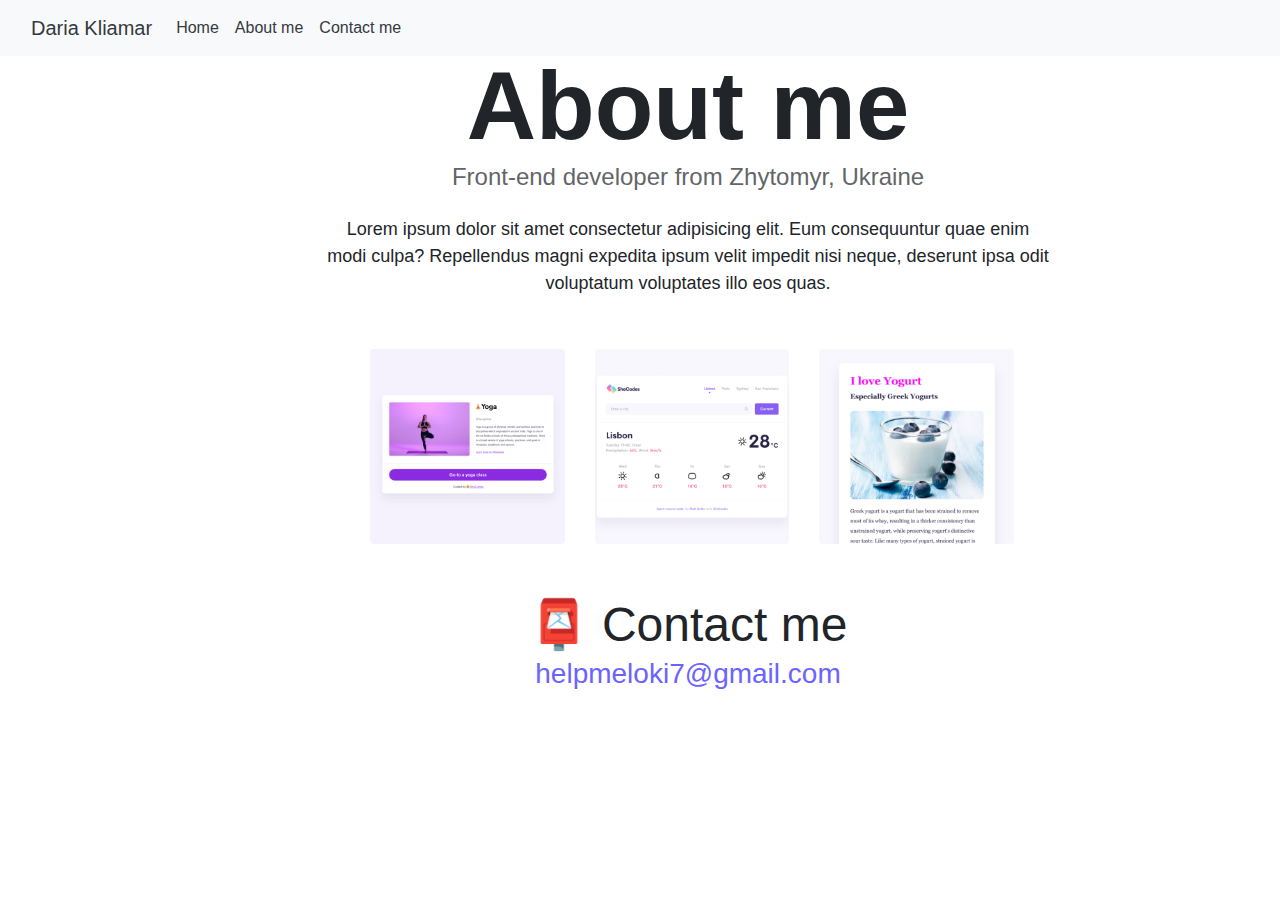
==== about.html @ 2ef09424 "copy previous homework" ====
<!DOCTYPE html>
<html lang="en">
  <head>
    <meta charset="UTF-8" />
    <meta http-equiv="X-UA-Compatible" content="IE=edge" />
    <meta name="viewport" content="width=device-width, initial-scale=1.0" />
    <link
      rel="stylesheet"
      href="https://cdn.jsdelivr.net/npm/bootstrap@4.0.0/dist/css/bootstrap.min.css"
      integrity="sha384-Gn5384xqQ1aoWXA+058RXPxPg6fy4IWvTNh0E263XmFcJlSAwiGgFAW/dAiS6JXm"
      crossorigin="anonymous"
    />
    <link rel="stylesheet" href="./src/styles.css" />
    <title>About Daria Kliamar</title>
  </head>
  <body class="align-body">
    <div class="container m-5">
      <nav class="navbar fixed-top navbar-expand-lg navbar-light bg-light">
        <div class="container-fluid">
          <a class="navbar-brand text-dark" href="./index.html"
            >Daria Kliamar</a
          >
          <button
            class="navbar-toggler"
            type="button"
            data-bs-toggle="collapse"
            data-bs-target="#navbarNavAltMarkup"
            aria-controls="navbarNavAltMarkup"
            aria-expanded="false"
            aria-label="Toggle navigation"
          >
            <span class="navbar-toggler-icon"></span>
          </button>
          <div class="collapse navbar-collapse" id="navbarNavAltMarkup">
            <div class="navbar-nav">
              <a
                class="nav-link active text-dark"
                aria-current="page"
                href="index.html"
                >Home</a
              >
              <a class="nav-link text-dark" href="./about.html">About me</a>
              <a class="nav-link text-dark" href="./about.html#contact"
                >Contact me</a
              >
            </div>
          </div>
        </div>
      </nav>
      <h1 class="about-heading">About me</h1>
      <h3>Front-end developer from Zhytomyr, Ukraine</h3>
      <p class="about-paragraph m-4">
        Lorem ipsum dolor sit amet consectetur adipisicing elit. Eum
        consequuntur quae enim modi culpa? Repellendus magni expedita ipsum
        velit impedit nisi neque, deserunt ipsa odit voluptatum voluptates illo
        eos quas.
      </p>
      <div class="row m-5">
        <div class="col-md-4">
          <img
            src="./images/yoga.png"
            alt="yoga app"
            class="img-fluid m-1 shadow rounded"
          />
        </div>
        <div class="col-md-4">
          <img
            src="./images/weather.png"
            alt="weather app"
            class="img-fluid m-1 shadow rounded"
          />
        </div>
        <div class="col-md-4">
          <img
            src="./images/yogurt.png"
            alt="yogurt app"
            class="img-fluid m-1 shadow rounded"
          />
        </div>
      </div>
      <div id="contact">
        <h2>📮 Contact me</h2>
        <a href="mailto:helpmeloki7@gmail.com" class="email-link">
          helpmeloki7@gmail.com
        </a>
      </div>
    </div>
    <script
      src="https://cdn.jsdelivr.net/npm/bootstrap@5.1.3/dist/js/bootstrap.bundle.min.js"
      integrity="sha384-ka7Sk0Gln4gmtz2MlQnikT1wXgYsOg+OMhuP+IlRH9sENBO0LRn5q+8nbTov4+1p"
      crossorigin="anonymous"
    ></script>
  </body>
</html>
---- src/styles.css ----
:root {
  --primary-color: #6c63ff;
  --secondary-color: #f5f2fe;
  --box-shadow: 0 5px 10px rgba(0, 0, 0, 0.3);
}

body {
  margin: 60px auto;
  max-width: 800px;
}

h1,
h2,
h3 {
  text-align: center;
  margin: 0;
}

h1 {
  font-size: 96px;
}

h2 {
  font-size: 48px;
}

h3 {
  font-size: 24px;
  opacity: 0.7;
}

p {
  background: var(--secondary-color);
  padding: 20px;
  border-radius: 4px;
  font-size: 18px;
  line-height: 1.5;
  text-align: center;
}
.align-body {
  margin: 0 auto;
}

.navigation-links {
  display: flex;
  margin-top: 40px;
  justify-content: center;
}

.navigation-links a {
  margin: 20px;
  border-radius: 4px;
  padding: 20px 15px;
  text-decoration: none;
  text-transform: capitalize;
}

.contact-link {
  background: var(--primary-color);
  box-shadow: var(--box-shadow);
  color: white;
}

.about-link {
  color: var(--primary-color);
  border: 1px solid var(--primary-color);
}

.homepage-link {
  color: var(--primary-color);
  text-align: center;
  display: block;
}

.about-paragraphs {
  display: flex;
  margin: 30px 0;
}

.about-paragraphs p {
  margin: 10px;
}

.email-link {
  display: flex;
  justify-content: center;
  color: var(--primary-color);
  font-size: 28px;
  text-decoration: none;
}

.email-link:hover {
  text-decoration: underline;
}
.section-heading {
  text-align: left;
}
.section-paragraph {
  background-color: transparent;
  text-align: left;
  padding: 0;
}
.about-heading {
  font-size: 96px;
  font-weight: 800;
}
.about-paragraph {
  background-color: transparent;
  padding: 0;
}
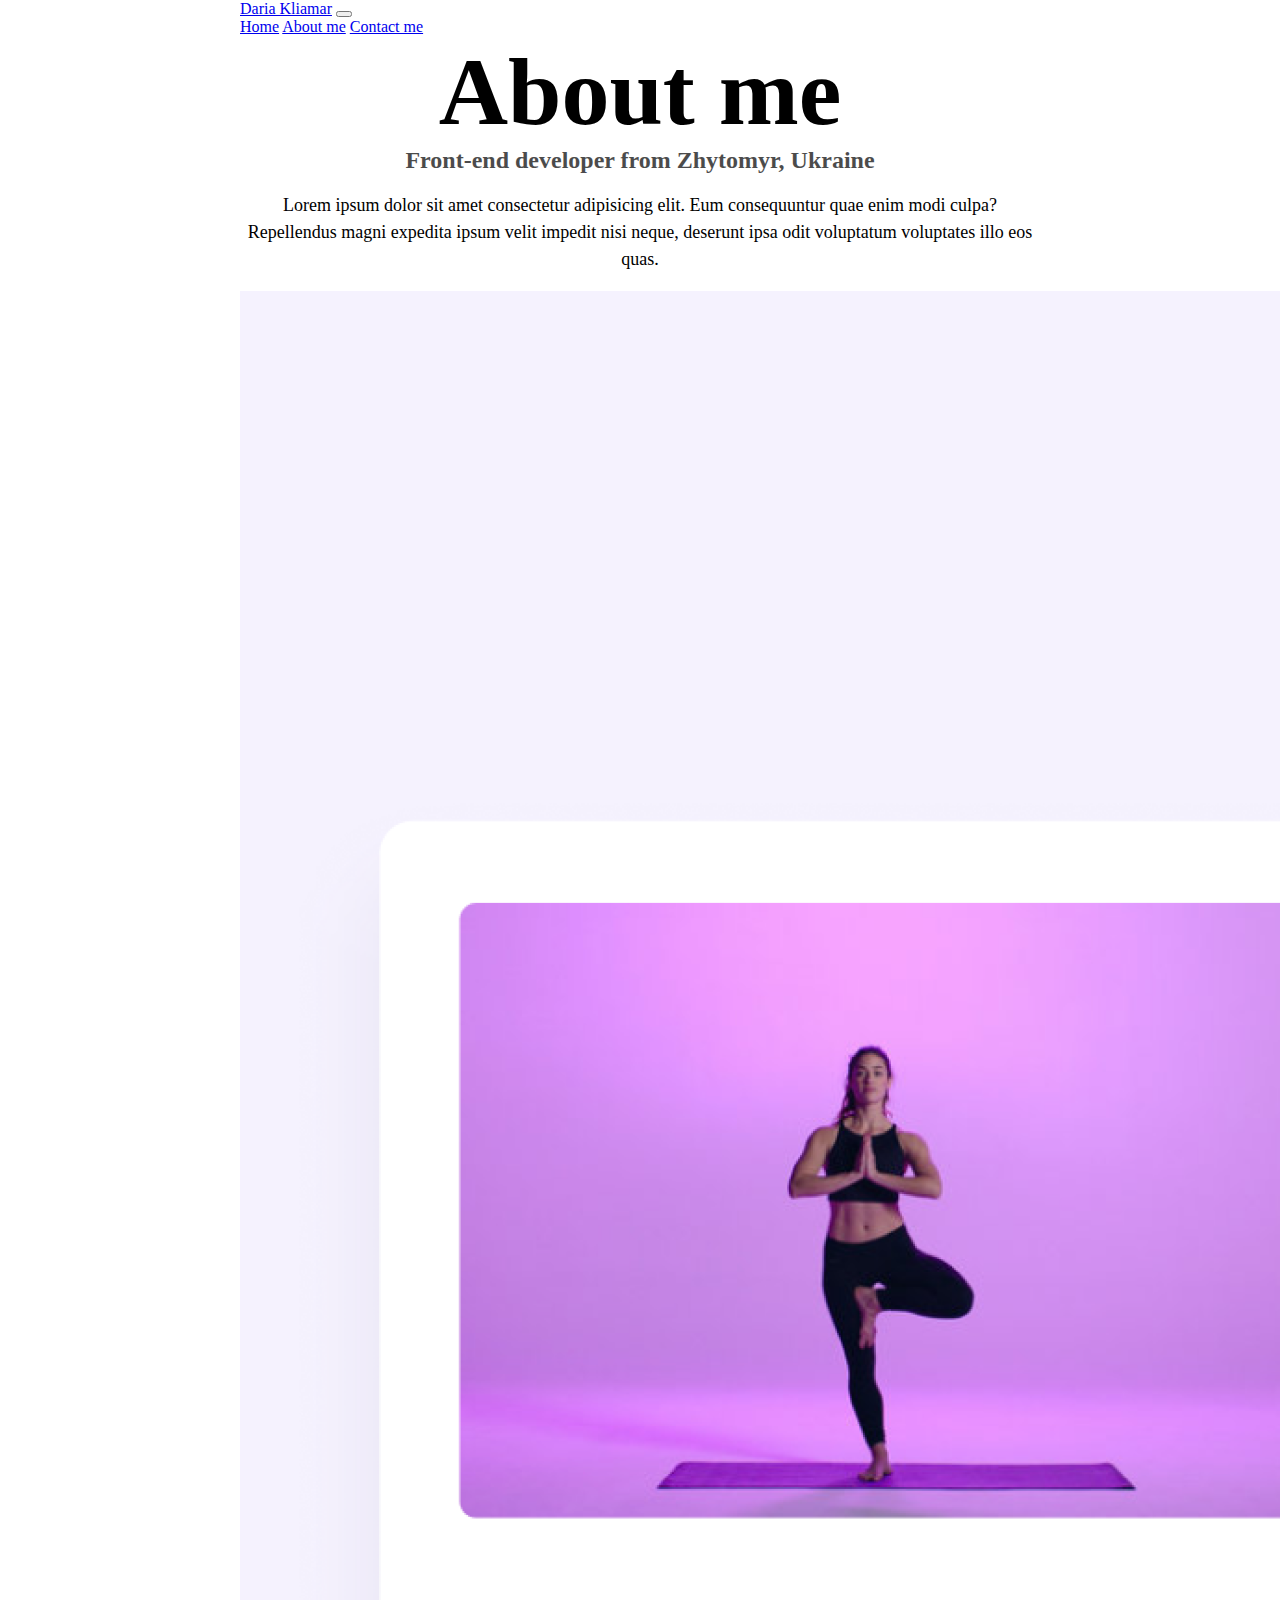
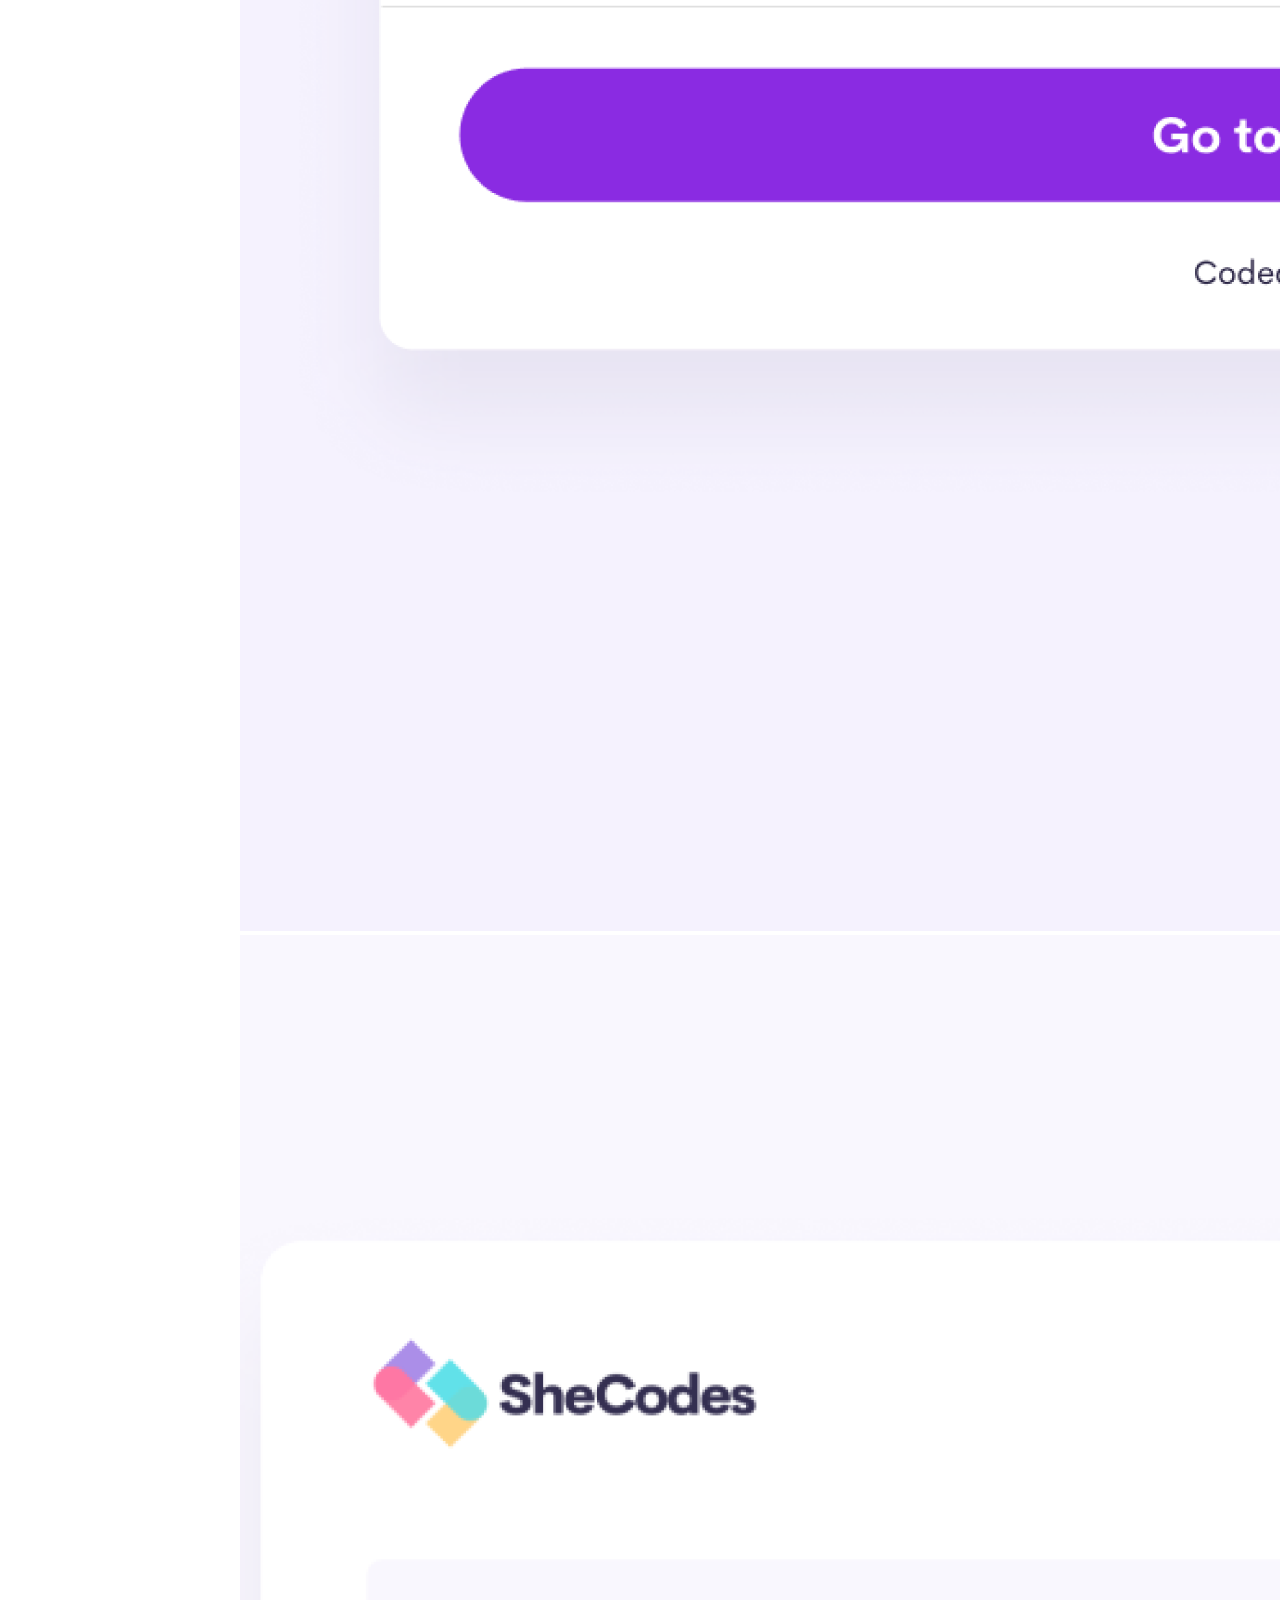
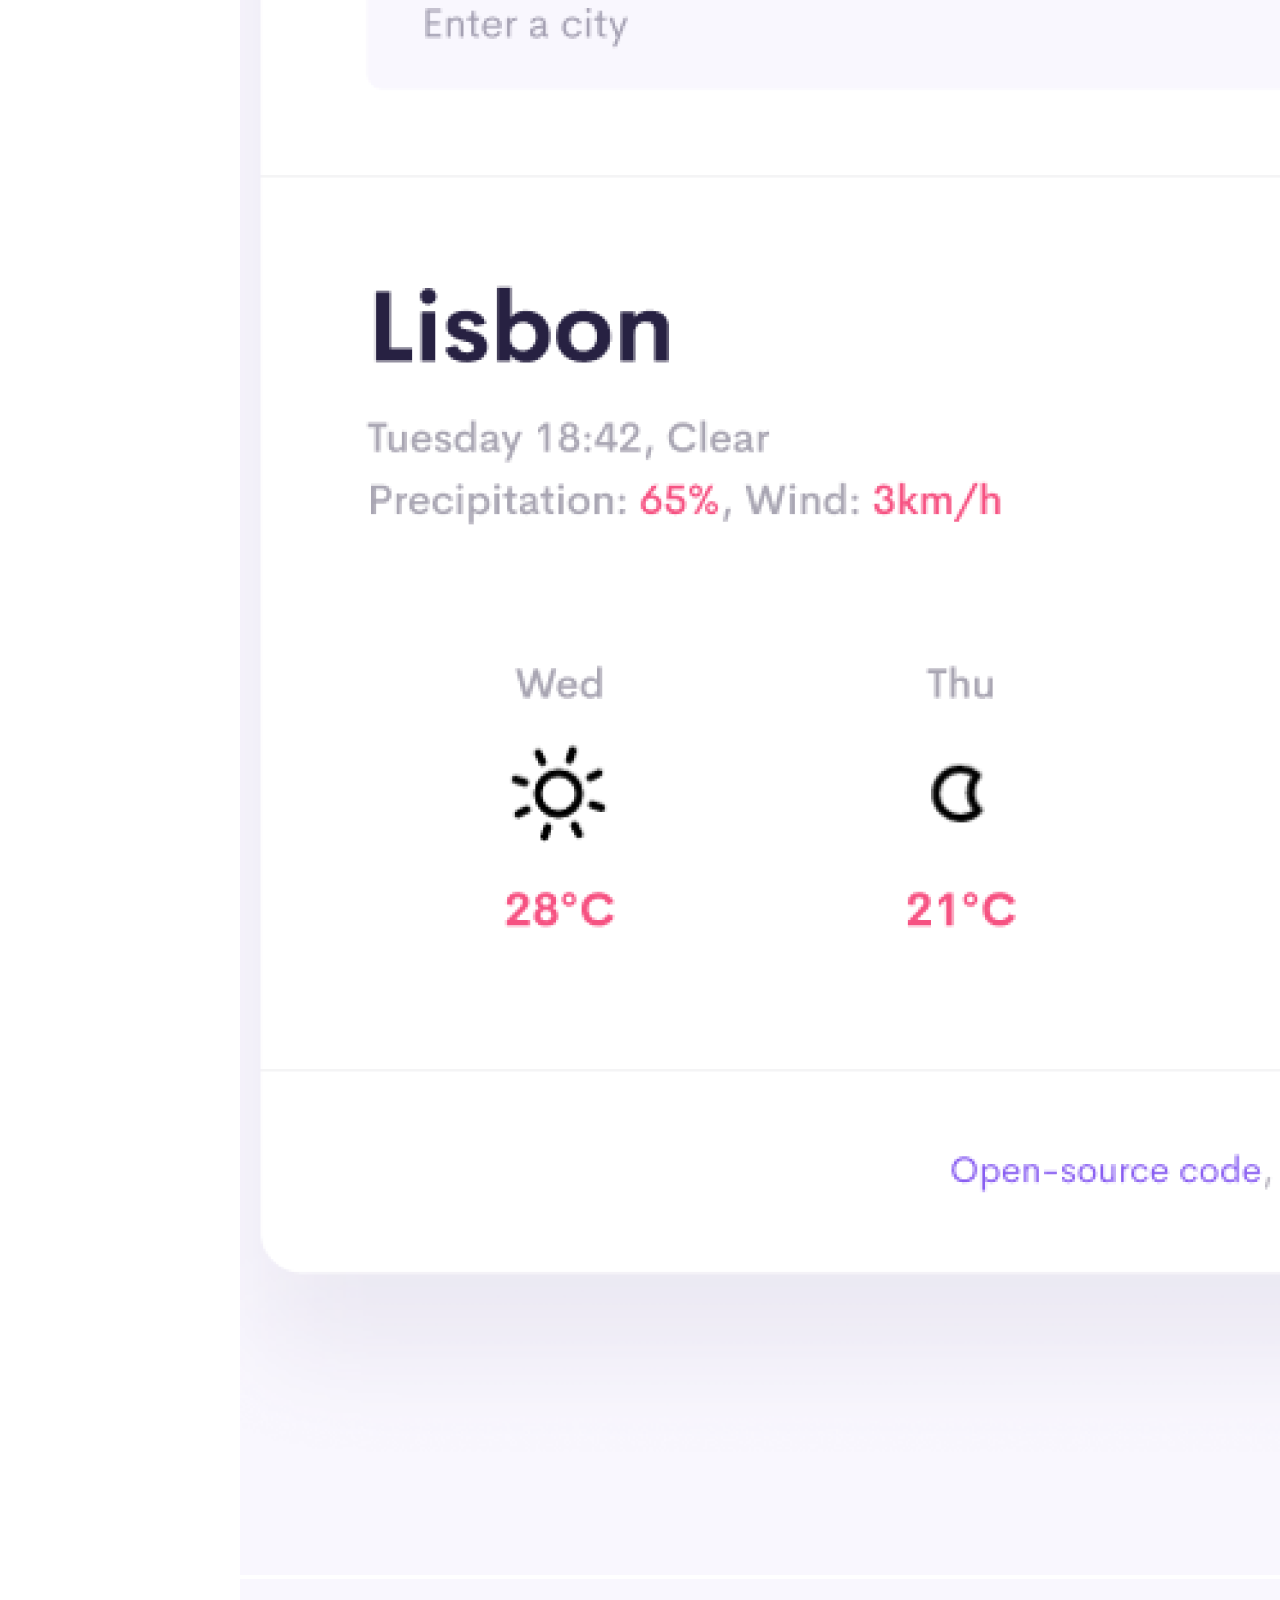
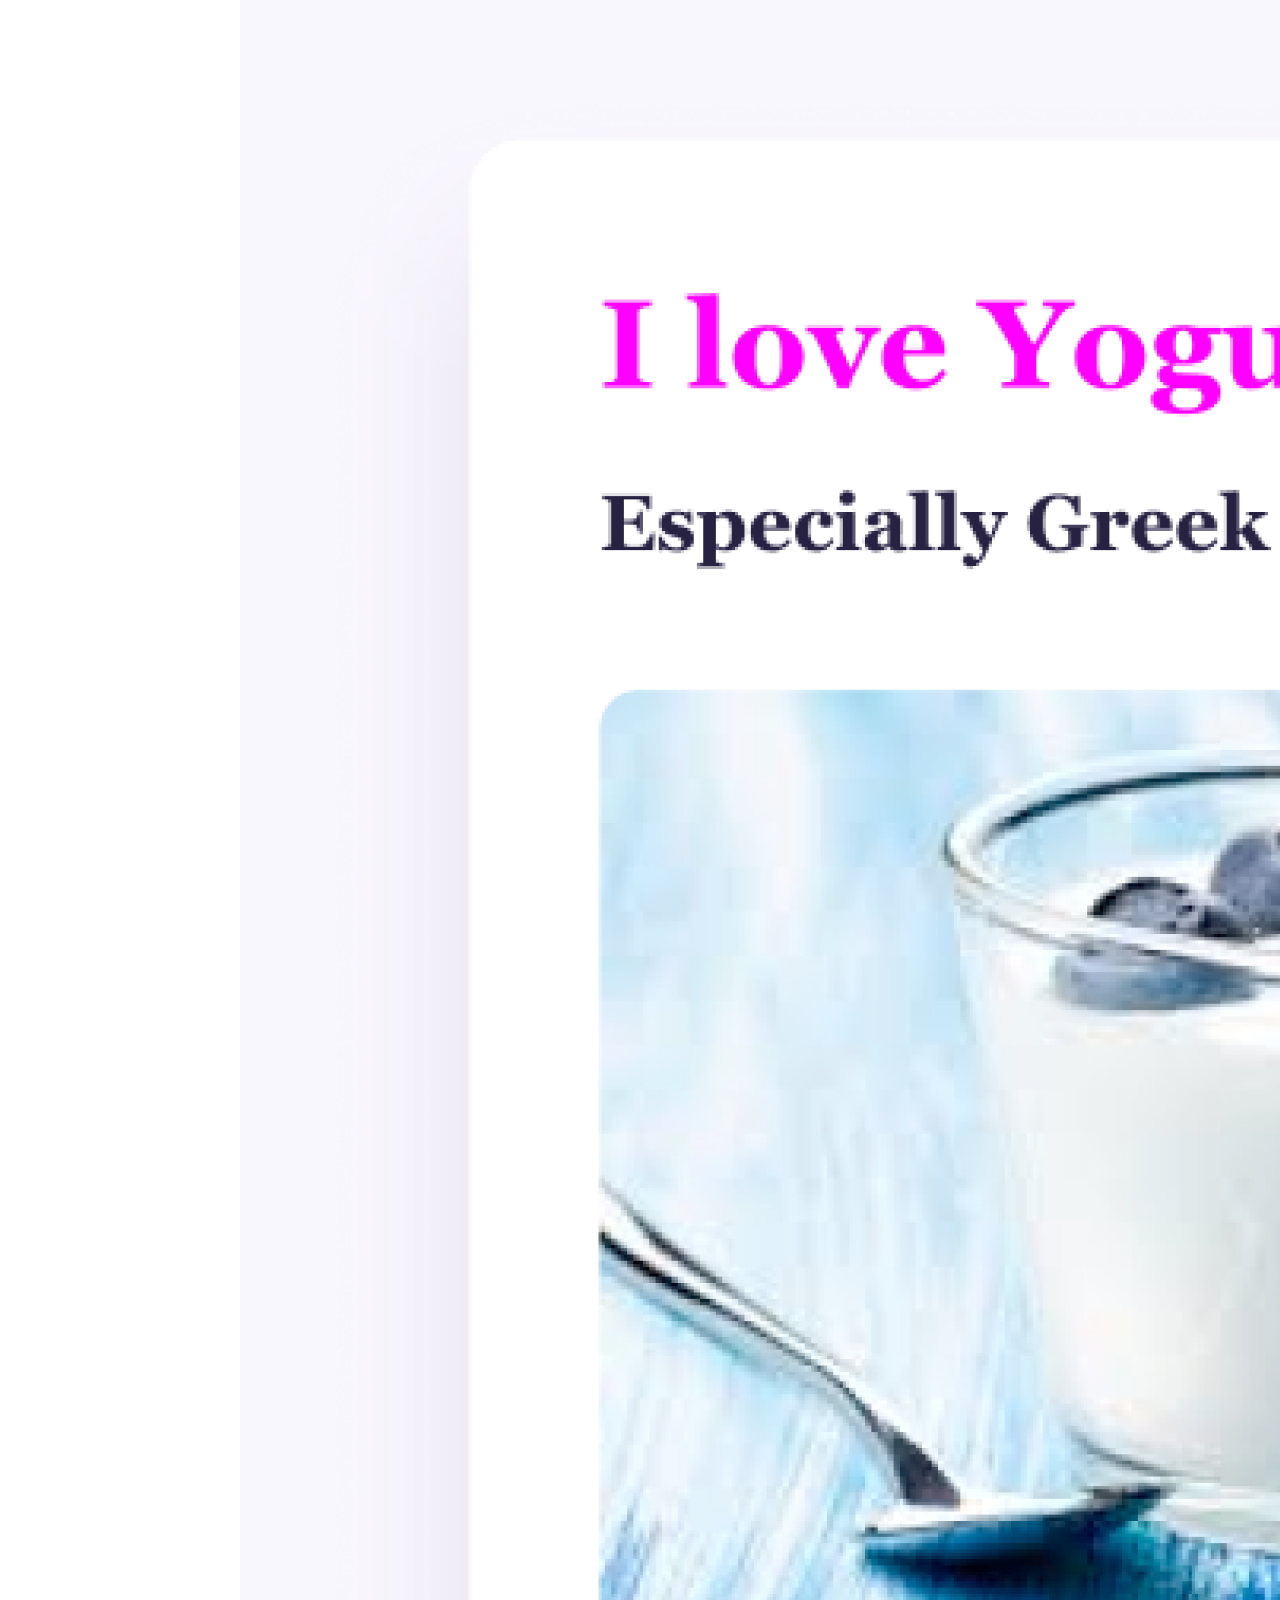
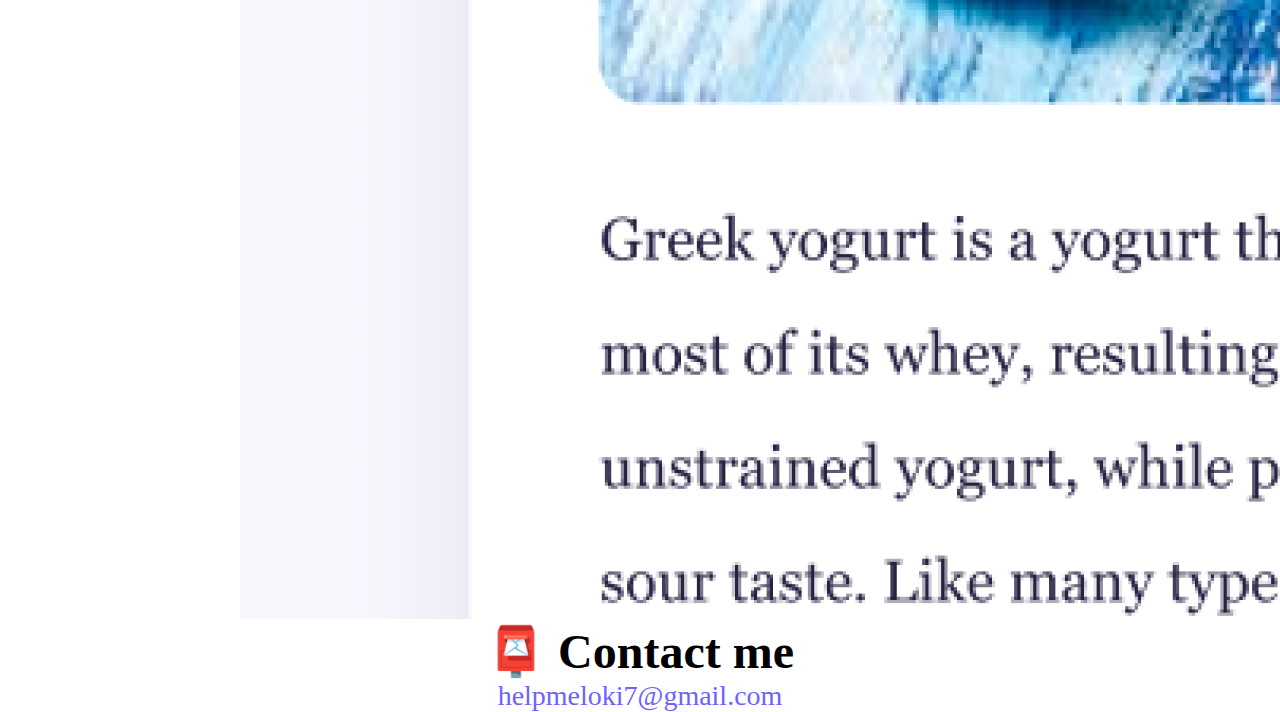
==== commit 221a7330: "remove imagies from homepage on small screens" ====
--- a/about.html
+++ b/about.html
@@ -5,11 +5,16 @@
     <meta http-equiv="X-UA-Compatible" content="IE=edge" />
     <meta name="viewport" content="width=device-width, initial-scale=1.0" />
     <link
+      href="https://cdn.jsdelivr.net/npm/bootstrap@5.3.0-alpha1/dist/css/bootstrap.min.css"
       rel="stylesheet"
-      href="https://cdn.jsdelivr.net/npm/bootstrap@4.0.0/dist/css/bootstrap.min.css"
-      integrity="sha384-Gn5384xqQ1aoWXA+058RXPxPg6fy4IWvTNh0E263XmFcJlSAwiGgFAW/dAiS6JXm"
+      integrity="sha384-GLhlTQ8iRABdZLl6O3oVMWSktQOp6b7In1Zl3/Jr59b6EGGoI1aFkw7cmDA6j6gD"
       crossorigin="anonymous"
     />
+    <script
+      src="https://cdn.jsdelivr.net/npm/bootstrap@5.3.0-alpha1/dist/js/bootstrap.bundle.min.js"
+      integrity="sha384-w76AqPfDkMBDXo30jS1Sgez6pr3x5MlQ1ZAGC+nuZB+EYdgRZgiwxhTBTkF7CXvN"
+      crossorigin="anonymous"
+    ></script>
     <link rel="stylesheet" href="./src/styles.css" />
     <title>About Daria Kliamar</title>
   </head>
@@ -85,10 +90,5 @@
         </a>
       </div>
     </div>
-    <script
-      src="https://cdn.jsdelivr.net/npm/bootstrap@5.1.3/dist/js/bootstrap.bundle.min.js"
-      integrity="sha384-ka7Sk0Gln4gmtz2MlQnikT1wXgYsOg+OMhuP+IlRH9sENBO0LRn5q+8nbTov4+1p"
-      crossorigin="anonymous"
-    ></script>
   </body>
 </html>
--- a/src/styles.css
+++ b/src/styles.css
@@ -108,3 +108,5 @@
   background-color: transparent;
   padding: 0;
 }
+@media screen and (max-width: 576px) {
+}
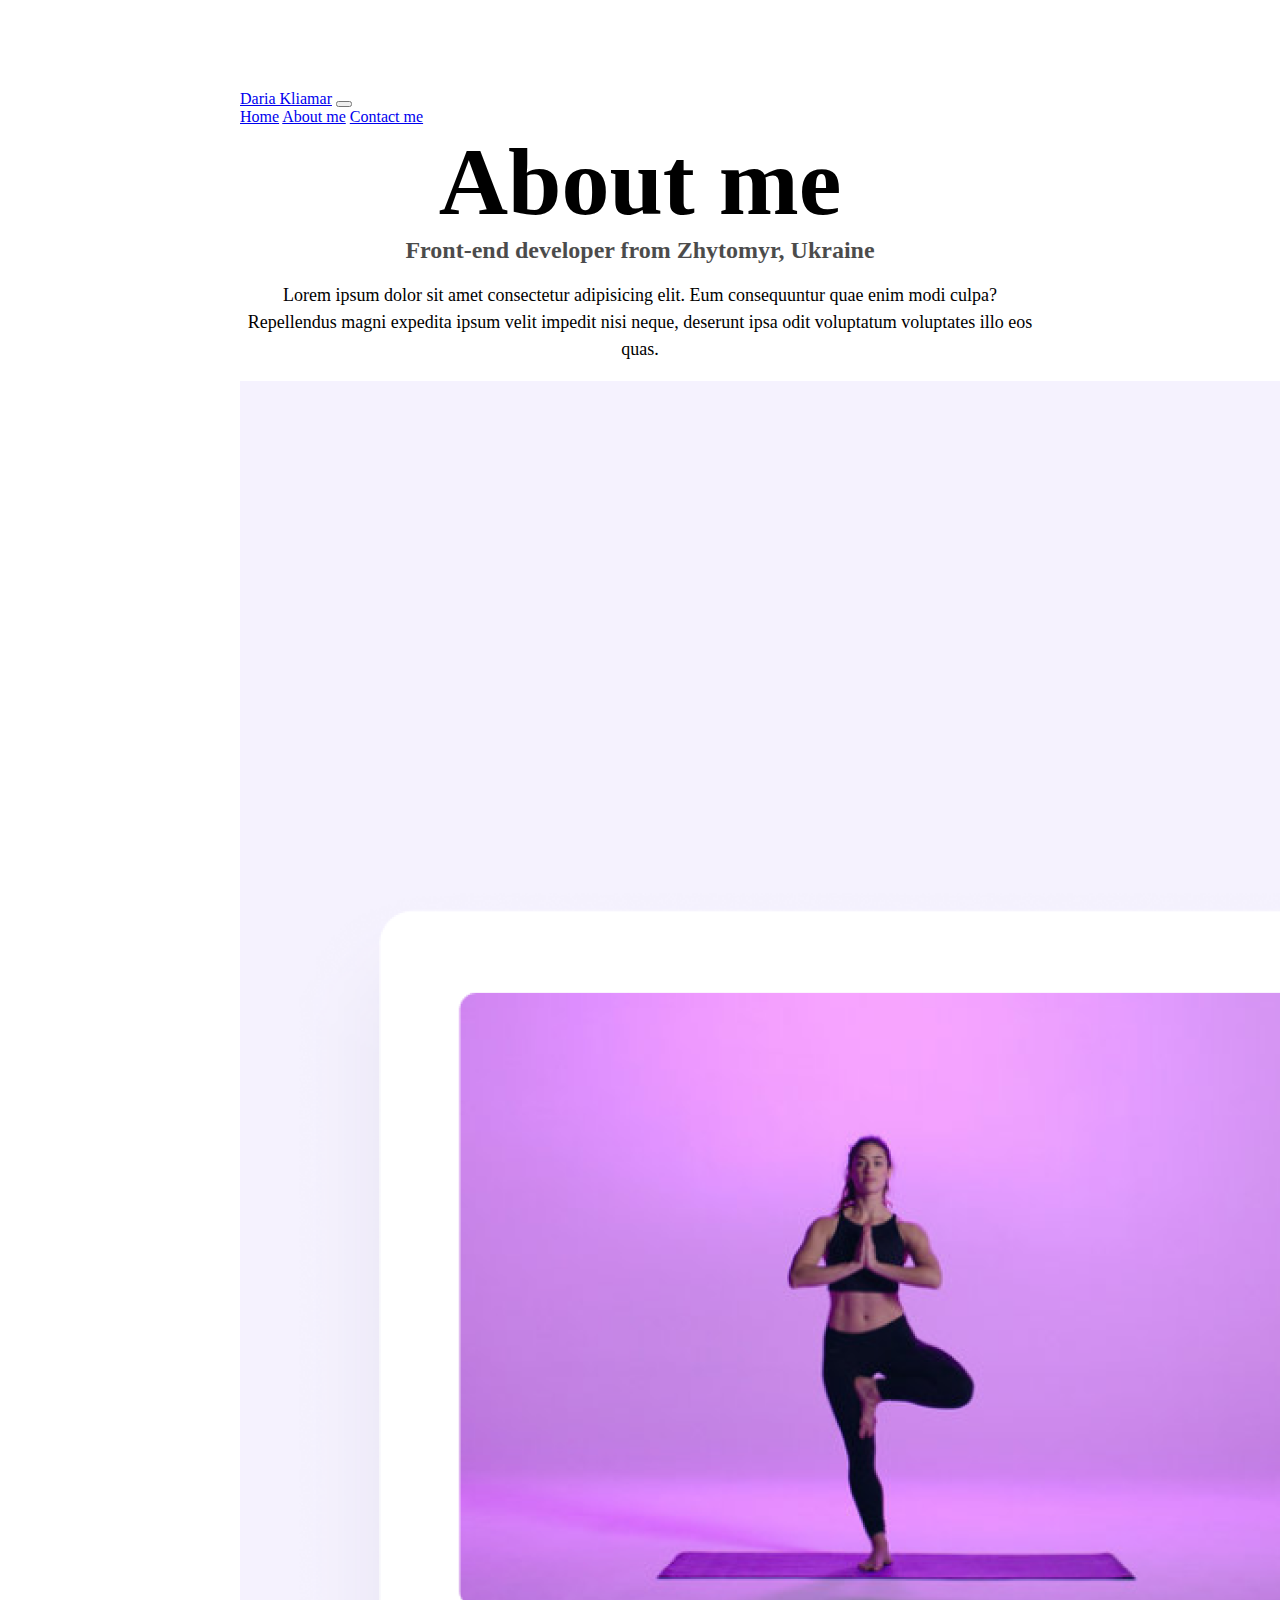
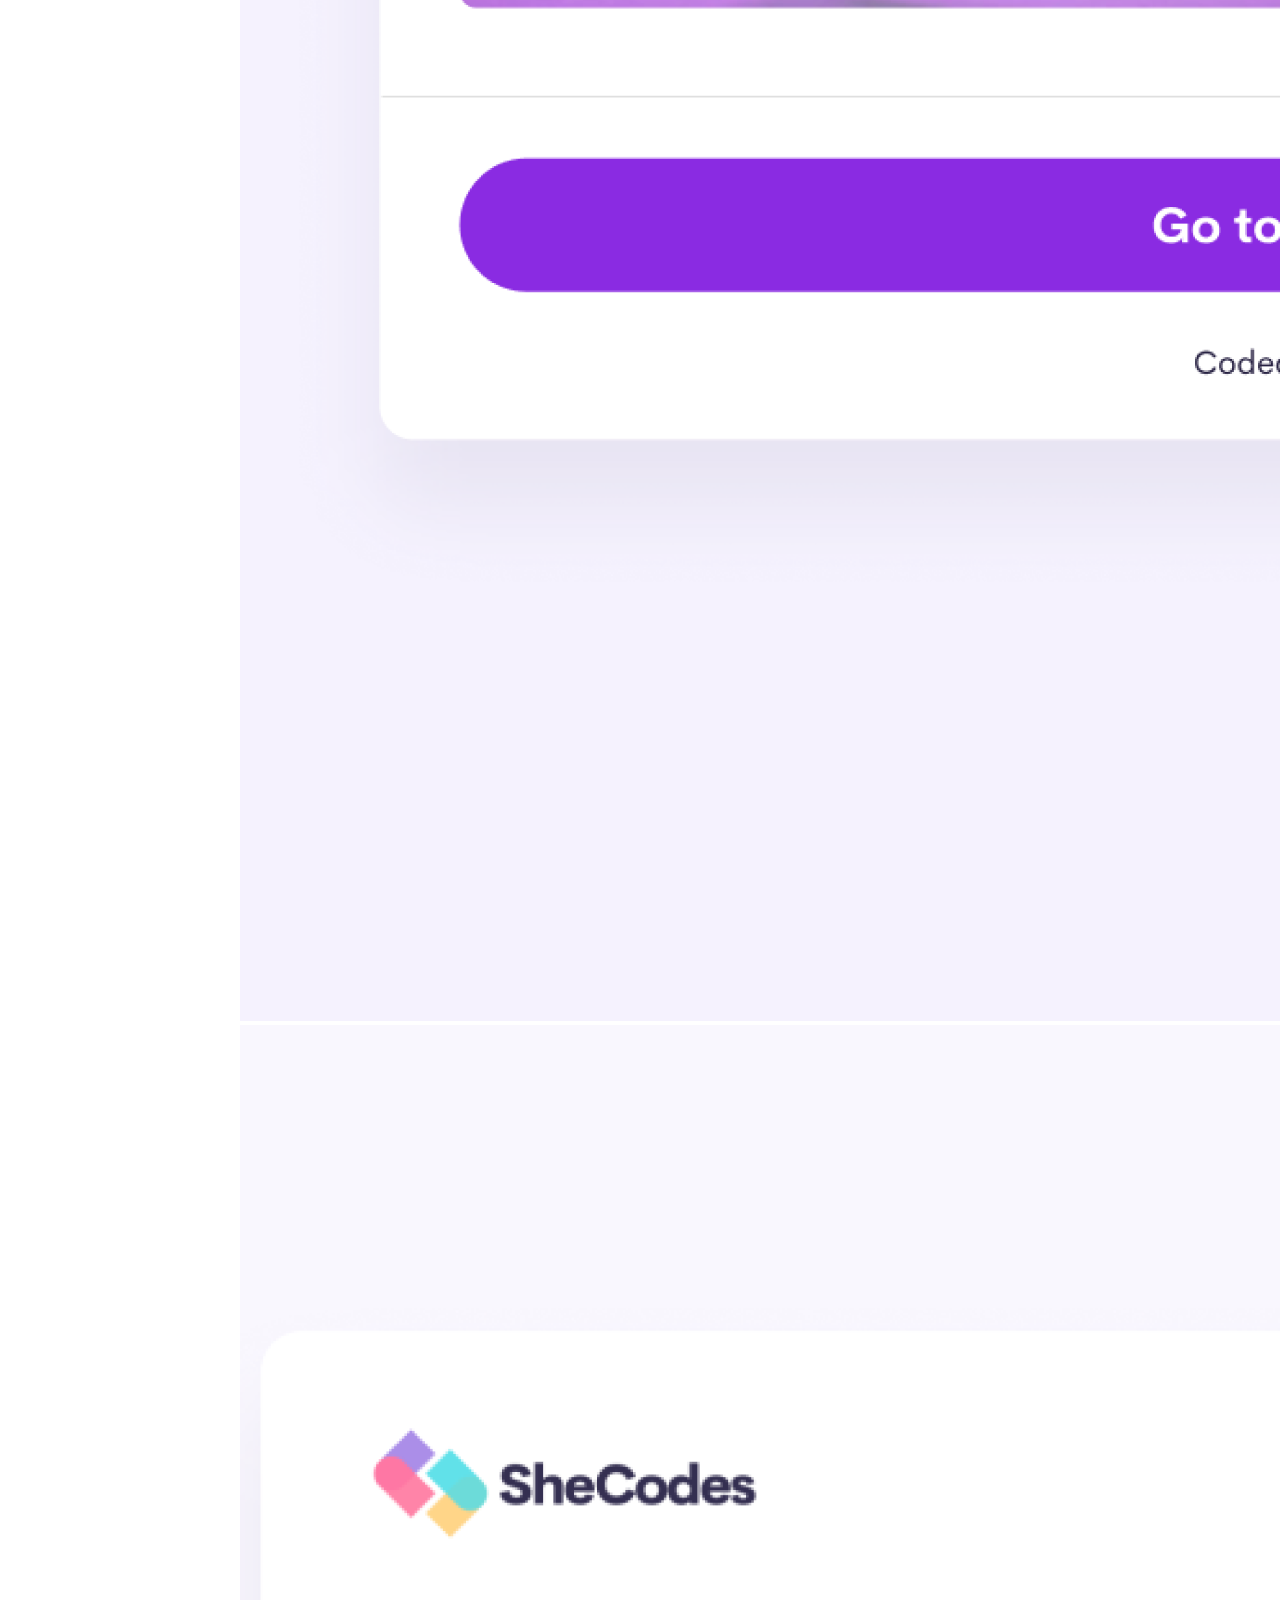
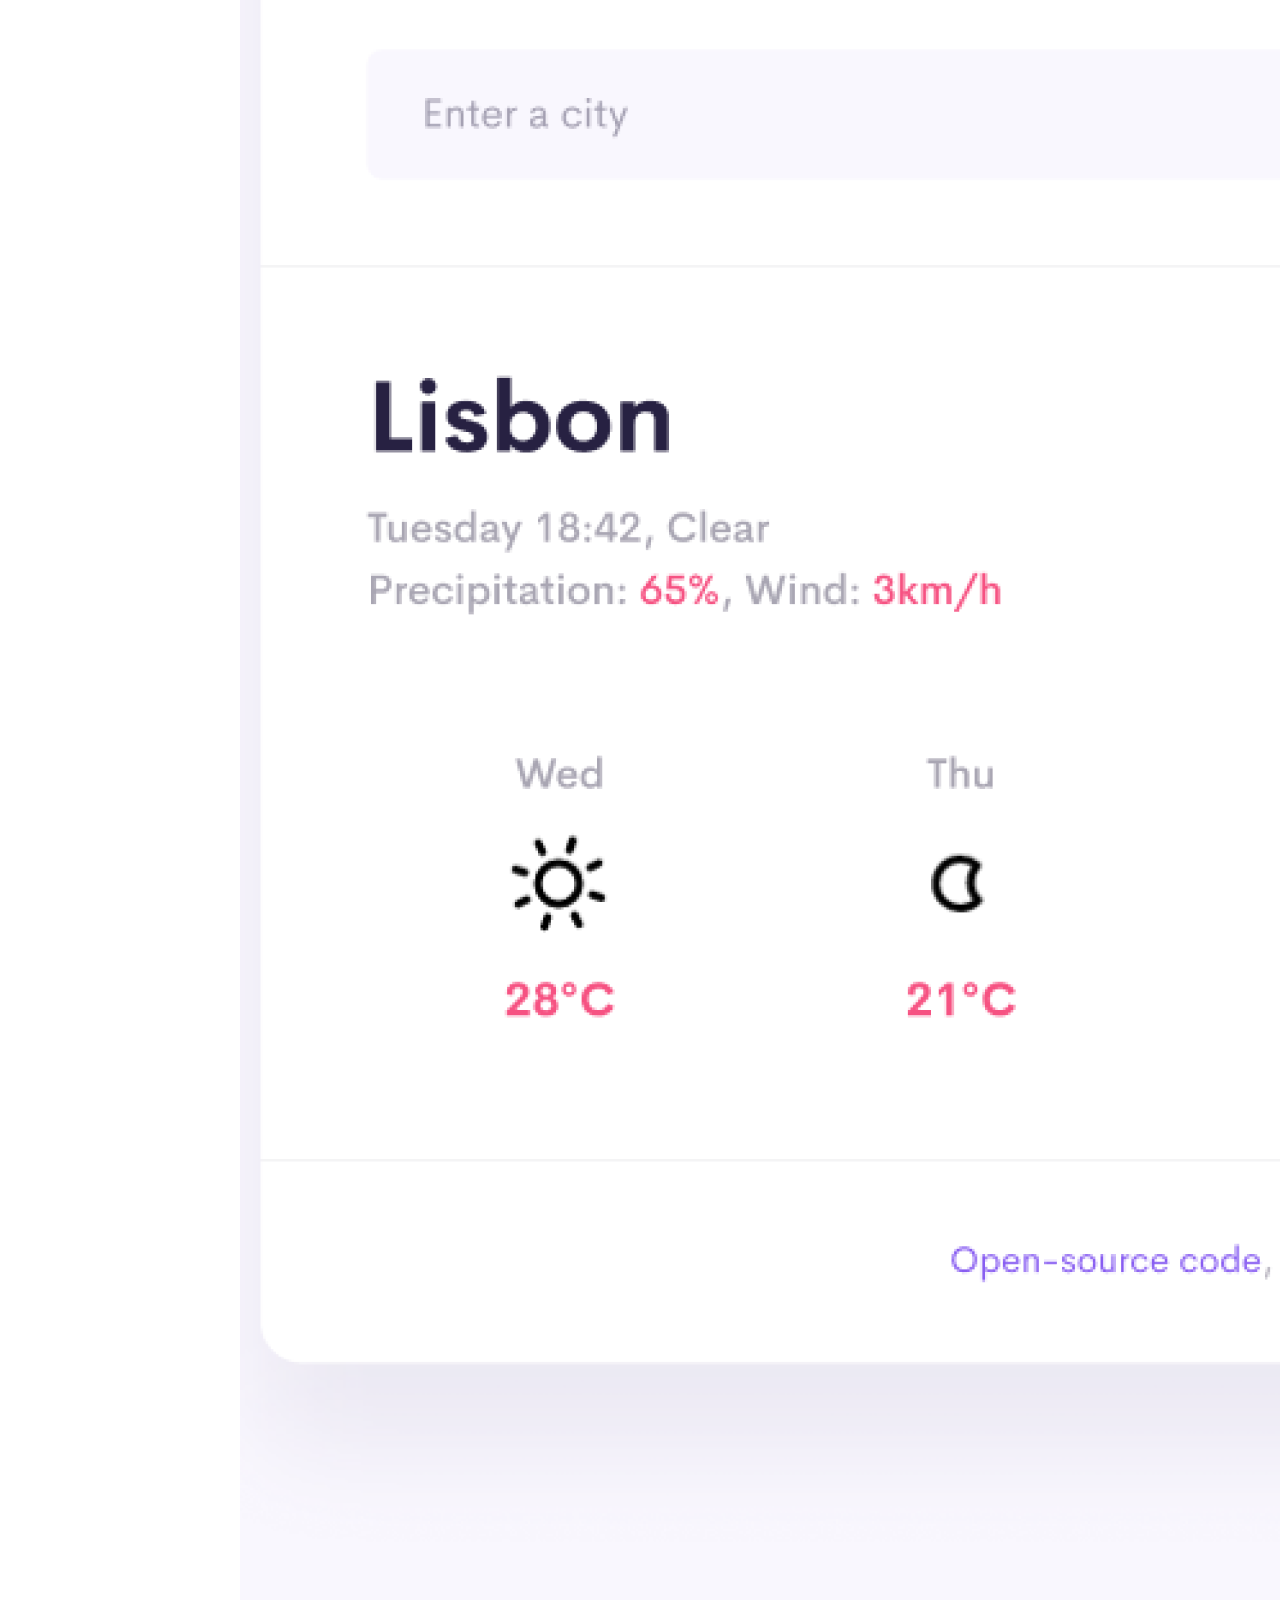
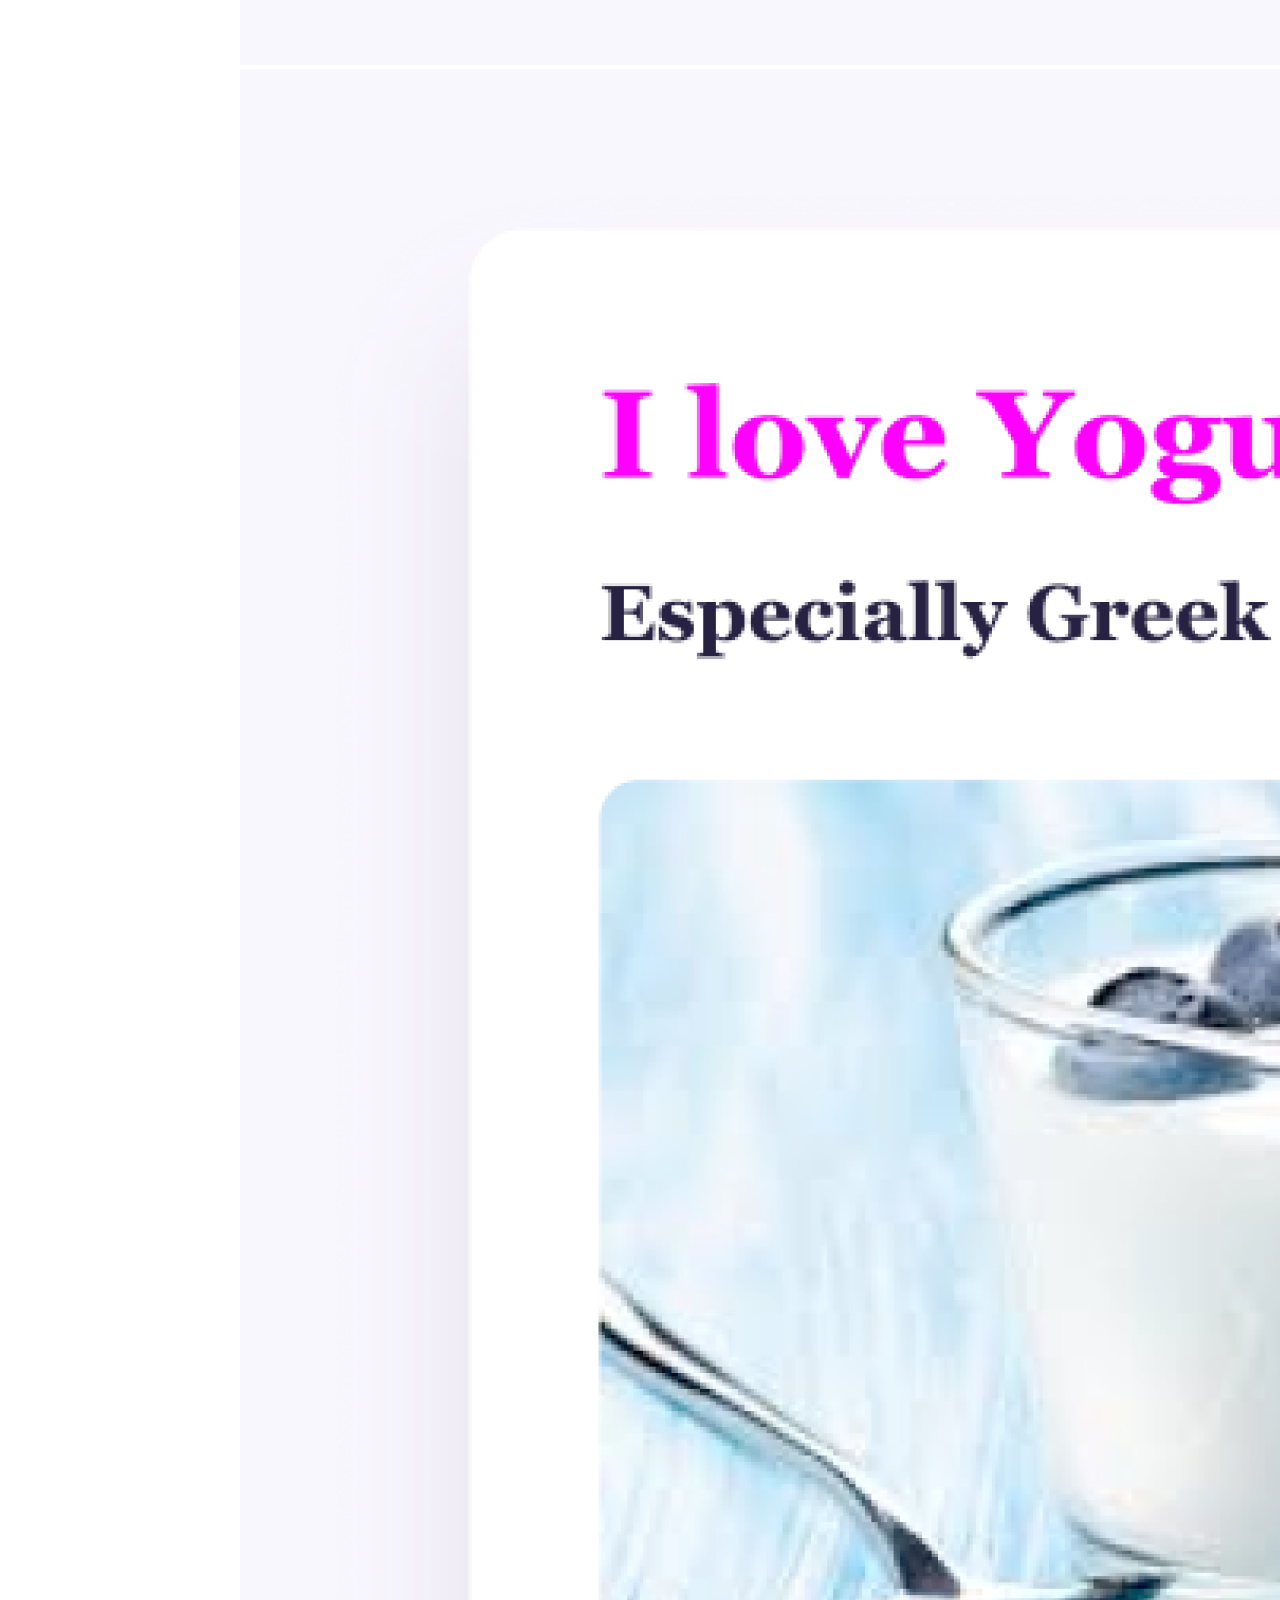
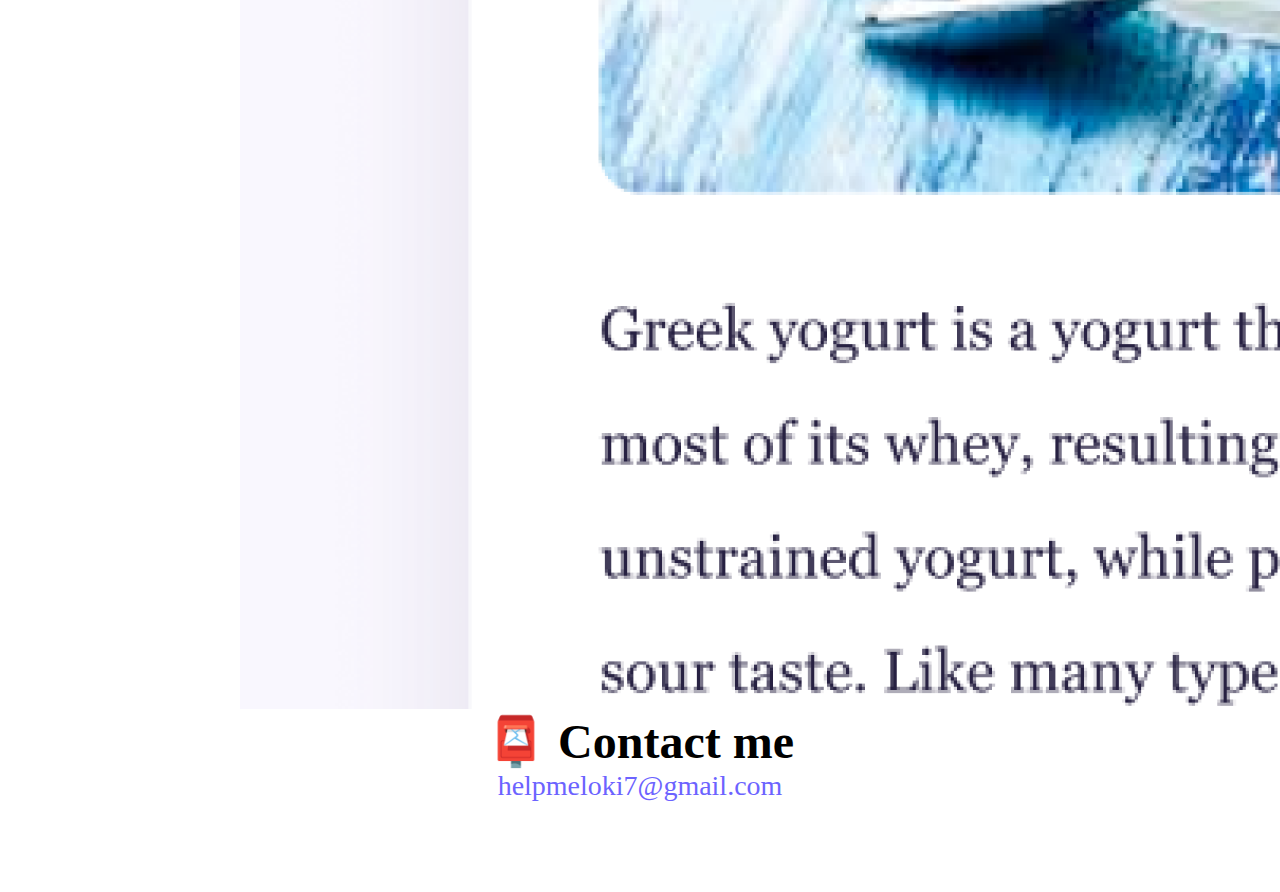
==== commit 0f695992: "fix about alignment" ====
--- a/about.html
+++ b/about.html
@@ -19,7 +19,7 @@
     <title>About Daria Kliamar</title>
   </head>
   <body class="align-body">
-    <div class="container m-5">
+    <div class="container">
       <nav class="navbar fixed-top navbar-expand-lg navbar-light bg-light">
         <div class="container-fluid">
           <a class="navbar-brand text-dark" href="./index.html"
@@ -52,7 +52,7 @@
           </div>
         </div>
       </nav>
-      <h1 class="about-heading">About me</h1>
+      <h1 class="about-heading mt-5">About me</h1>
       <h3>Front-end developer from Zhytomyr, Ukraine</h3>
       <p class="about-paragraph m-4">
         Lorem ipsum dolor sit amet consectetur adipisicing elit. Eum
--- a/src/styles.css
+++ b/src/styles.css
@@ -38,7 +38,7 @@
   text-align: center;
 }
 .align-body {
-  margin: 0 auto;
+  margin: 90px auto;
 }
 
 .navigation-links {
@@ -108,5 +108,23 @@
   background-color: transparent;
   padding: 0;
 }
-@media screen and (max-width: 576px) {
+@media screen and (max-width: 577px) {
+  h1,
+  .about-heading {
+    font-size: 48px;
+    font-weight: 500;
+  }
+  h2 {
+    font-size: 32px;
+  }
+  .email-link {
+    font-size: 18px;
+  }
+  .section-heading,
+  .section-paragraph {
+    text-align: center;
+  }
+  .section-btn {
+    width: 100%;
+  }
 }
